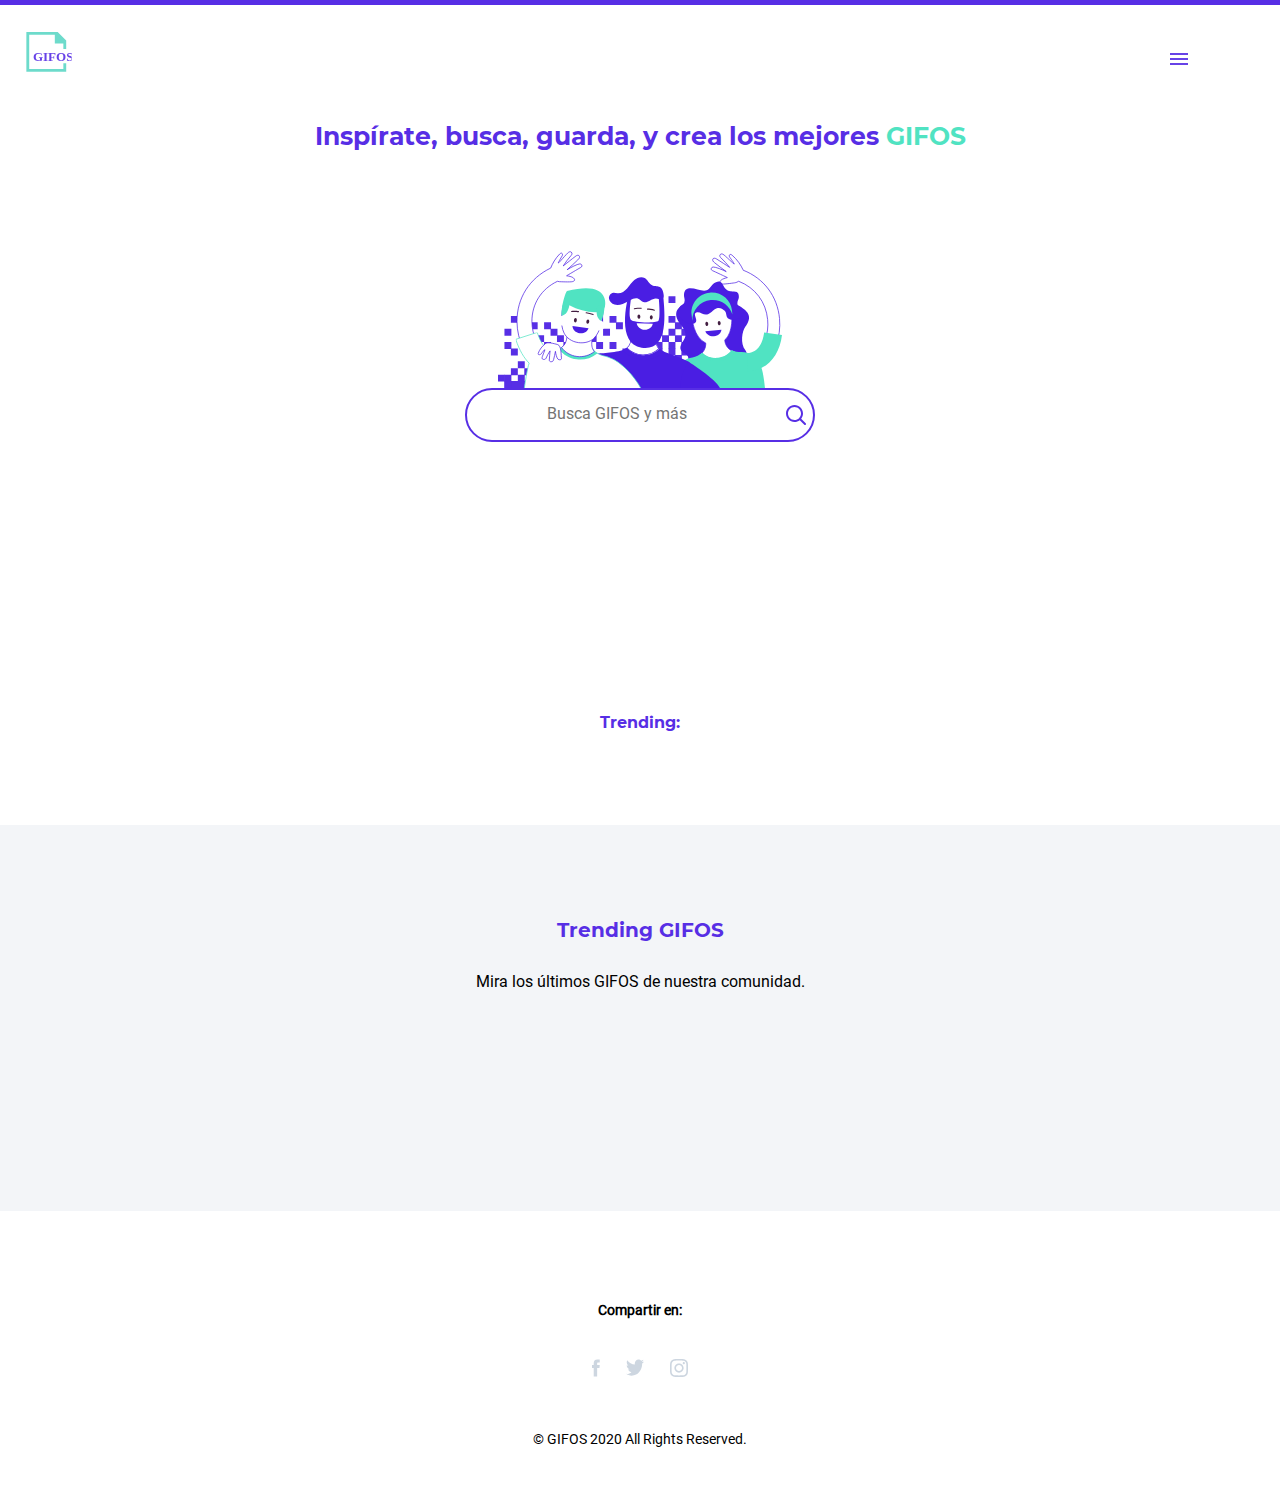
==== index.html @ a2744e37 "reappir errors" ====
<!DOCTYPE html>
<html lang="en">
<head>
    <meta charset="UTF-8">
    <meta http-equiv="X-UA-Compatible" content="IE=edge">
    <meta name="viewport" content="width=device-width, initial-scale=1.0">
    <meta name="description" content="This repository is about the layout of a landing page of a podcast.">
    <meta name="keywords" content="gifos, landing page, proyect, acamica">
    <title>GIFOS</title>
    <link rel="stylesheet" href="./styles/style.css">

</head>
<body class="body"> 
    <div class="light-mode-1 initial-bg" ></div>
    <header class="header light-mode-2">
        <input type="checkbox" id="btn-nav" class="checkbox">

        <div class="menu">                
            <div class="menu-btn">
                <span class="line light-mode-4" id="line1"></span>
                <span class="line light-mode-4" id="line2"></span>
                <span class="line light-mode-4" id="line3"></span>
            </div>
        </div>
        
        <img src="./assets/images/logo-mobile.svg" alt="logo" class="logo">

        <nav>
            <ul class="light-mode-1 navbar_menu">
                <li>
                    <div class="nav-noct" id="dark-mode" >MODO NOCTURNO</div>
                </li>
                <li>
                    <div class="nav-div1"></div>
                </li>                
                <li class="nav-fav">
                    <a href="./pages/favorites.html">FAVORITO</a>
                </li>
                <li>
                    <div class="nav-div2"></div>
                </li>                
                <li>
                    <a href="./pages/myGifs.html" class="nav-gif">GIFOS</a>
                </li>
                <li>
                    <div class="nav-div3"></div>
                </li>                
                <li>
                    <a href="./pages/createGif.html" class="nav-crea"><img src="./assets/images/button-crear-gifo.svg" alt="create_gifo"></a>
                </li>
                <li>
                    <div class="nav-div4"></div>
                </li>                
            </ul>            
        </nav>   
    </header>
    <main>
        <section class="full-size-gif" id="full-size-gif">


            <img src="./assets/images/check.svg" alt="full size mode" class="img-full-size-mode" id="img-full-size-mode">

            
            <h1 class="user-title" id="user-title">User</h1>
            <h2 class="gif-title" id="gif-title">Titulo GIFO</h2>
            <img src="./assets/images/close.svg" alt="close full size mode" class="close-full-size-mode" id="close-full-size-mode">
            <img src="./assets/images/button-slider-left.svg" alt="before full size mode" class="before-full-size-mode" id="before-full-size-mode">
            <img src="./assets/images/Button-Slider-right.svg" alt="next full size mode" class="next-full-size-mode" id="next-full-size-mode">
            <img src="./assets/images/icon-fav-active.svg" alt="favorite full size mode" class="favorite-full-size-mode" id="favorite-full-size-mode">
            <img src="./assets/images/icon-download.svg" alt="download full size mode" class="download-full-size-mode" id="download-full-size-mode">
        </section>
        <section class="main-search light-mode-2">
            <h2 class="main-tittle">
                Inspírate, busca, guarda, y crea los mejores <span class="span-gifos"> </span>
            </h2>            
            <form action="post" class="search-gif light-mode-2">
                <img src="./assets/images/ilustra_header.svg" alt="img_header"
                class="img-main">

                <section class="search light-mode-3" id="search">
                    <div class="div-search ">
                        <input type="text"  autocomplete="off" placeholder="Busca GIFOS y más" name="input-gif" id="search-gif" class="input-search light-mode-2">
                        <img src="./assets/images/icon-search.svg" alt="img-search" class="img-search" id="search-btn">
                        <img src="./assets/images/close.svg" alt="img-close-search" class="img-close-search" id="img-close-search">
                    </div>
                    <div class="autocompleteContainer" id="autoContain" ></div>
                </section>
                
            </form>
            <section class="gifs-search-section-full" id="gifs-search-section">
                <div id="gifs-search-container"></div>
                <button id="search-more" class="search-more-btn">
                    Buscar más
                </button>
            </section>
        </section>
        <section class="trending light-mode-2">
            <h2 class="h2-trend">Trending:</h2>
            <p class="p-trend light-mode-2" id="p-trend-id"></p>
        </section>
        <section class="trending-gifos light-mode-5">
            <h2 class="h2-trend-gif">Trending GIFOS</h2>
            <p class="p-trend-gif">Mira los últimos GIFOS de nuestra comunidad.</p>
            <div class="div-trend-gif" id="div-trend-gif" > 
                               
            </div>
        </section>
    </main>
    <footer class="f-gifos light-mode-2">
        <h1 class="h1-footer">Compartir en:</h1>
        <section class="icons-shared">

            <img src="./assets/images/icon_facebook.svg" alt="icon_facebook">
            <img src="./assets/images/icon-twitter.svg" alt="icon-twitter">
            <img src="./assets/images/icon_instagram.svg" alt="icon_instagram">
            
        </section>
        <p class="p-footer">© GIFOS 2020 All Rights Reserved.</p>

    </footer>
    <script src="./scripts/app/app.js" type="module"></script>
    
    
</body>
</html>
---- styles/style.css ----
/*


daymode colors

/ menu

background: rgba(87,46,229,0.90);

header 

background: #FFFFFF;



/ header and greeting
background: #37383C;

/ menu lines and every border, and every color

background: #FFFFFF ;

trending and footer

background: #222326;



///////////////////////////////////////////////////

darkmode colors

/ menu

background: #000000;

/ header and greeting
background: #37383C;

/ menu lines and every border, and every color

background: #FFFFFF ;

trending and footer

background: #222326;


*/
@font-face {
  src: url(../assets/fonts/Montserrat-SemiBold.ttf);
  font-family: 'Montserrat-SemiBold';
}

@font-face {
  font-family: 'Montserrat-Bold';
  src: url(../assets/fonts/Montserrat-Bold.ttf);
}

@font-face {
  font-family: 'Roboto-Regular';
  src: url(../assets/fonts/Roboto-Regular.ttf);
}

@font-face {
  font-family: 'Montserrat-Medium';
  src: url(../assets/fonts/Montserrat-Medium.ttf);
}

* {
  -webkit-box-sizing: border-box;
  box-sizing: border-box;
  margin: 0;
  padding: 0;
  border: none;
  list-style: none;
  text-decoration: none;
  outline: none;
}

/* http://meyerweb.com/eric/tools/css/reset/ */
/* v1.0 | 20080212 */
html, body, div, span, applet, object, iframe,
h1, h2, h3, h4, h5, h6, p, blockquote, pre,
a, abbr, acronym, address, big, cite, code,
del, dfn, em, font, img, ins, kbd, q, s, samp,
small, strike, strong, sub, sup, tt, var,
b, u, i, center,
dl, dt, dd, ol, ul, li,
fieldset, form, label, legend,
table, caption, tbody, tfoot, thead, tr, th, td {
  margin: 0;
  padding: 0;
  border: 0;
  outline: 0;
  font-size: 100%;
  vertical-align: baseline;
  background: transparent;
}

body {
  line-height: 1;
}

ol, ul {
  list-style: none;
}

blockquote, q {
  quotes: none;
}

blockquote:before, blockquote:after,
q:before, q:after {
  content: '';
  content: none;
}

/* remember to define focus styles! */
:focus {
  outline: 0;
}

/* remember to highlight inserts somehow! */
ins {
  text-decoration: none;
}

del {
  text-decoration: line-through;
}

/* tables still need 'cellspacing="0"' in the markup */
table {
  border-collapse: collapse;
  border-spacing: 0;
}

/*! normalize.css v8.0.1 | MIT License | github.com/necolas/normalize.css */
/* Document
   ========================================================================== */
/**
 * 1. Correct the line height in all browsers.
 * 2. Prevent adjustments of font size after orientation changes in iOS.
 */
html {
  line-height: 1.15;
  /* 1 */
  -webkit-text-size-adjust: 100%;
  /* 2 */
}

/* Sections
   ========================================================================== */
/**
 * Remove the margin in all browsers.
 */
body {
  margin: 0;
}

/**
 * Render the `main` element consistently in IE.
 */
main {
  display: block;
}

/**
 * Correct the font size and margin on `h1` elements within `section` and
 * `article` contexts in Chrome, Firefox, and Safari.
 */
h1 {
  font-size: 2em;
  margin: 0.67em 0;
}

/* Grouping content
   ========================================================================== */
/**
 * 1. Add the correct box sizing in Firefox.
 * 2. Show the overflow in Edge and IE.
 */
hr {
  -webkit-box-sizing: content-box;
          box-sizing: content-box;
  /* 1 */
  height: 0;
  /* 1 */
  overflow: visible;
  /* 2 */
}

/**
 * 1. Correct the inheritance and scaling of font size in all browsers.
 * 2. Correct the odd `em` font sizing in all browsers.
 */
pre {
  font-family: monospace, monospace;
  /* 1 */
  font-size: 1em;
  /* 2 */
}

/* Text-level semantics
   ========================================================================== */
/**
 * Remove the gray background on active links in IE 10.
 */
a {
  background-color: transparent;
}

/**
 * 1. Remove the bottom border in Chrome 57-
 * 2. Add the correct text decoration in Chrome, Edge, IE, Opera, and Safari.
 */
abbr[title] {
  border-bottom: none;
  /* 1 */
  text-decoration: underline;
  /* 2 */
  -webkit-text-decoration: underline dotted;
          text-decoration: underline dotted;
  /* 2 */
}

/**
 * Add the correct font weight in Chrome, Edge, and Safari.
 */
b,
strong {
  font-weight: bolder;
}

/**
 * 1. Correct the inheritance and scaling of font size in all browsers.
 * 2. Correct the odd `em` font sizing in all browsers.
 */
code,
kbd,
samp {
  font-family: monospace, monospace;
  /* 1 */
  font-size: 1em;
  /* 2 */
}

/**
 * Add the correct font size in all browsers.
 */
small {
  font-size: 80%;
}

/**
 * Prevent `sub` and `sup` elements from affecting the line height in
 * all browsers.
 */
sub,
sup {
  font-size: 75%;
  line-height: 0;
  position: relative;
  vertical-align: baseline;
}

sub {
  bottom: -0.25em;
}

sup {
  top: -0.5em;
}

/* Embedded content
   ========================================================================== */
/**
 * Remove the border on images inside links in IE 10.
 */
img {
  border-style: none;
}

/* Forms
   ========================================================================== */
/**
 * 1. Change the font styles in all browsers.
 * 2. Remove the margin in Firefox and Safari.
 */
button,
input,
optgroup,
select,
textarea {
  font-family: inherit;
  /* 1 */
  font-size: 100%;
  /* 1 */
  line-height: 1.15;
  /* 1 */
  margin: 0;
  /* 2 */
}

/**
 * Show the overflow in IE.
 * 1. Show the overflow in Edge.
 */
button,
input {
  /* 1 */
  overflow: visible;
}

/**
 * Remove the inheritance of text transform in Edge, Firefox, and IE.
 * 1. Remove the inheritance of text transform in Firefox.
 */
button,
select {
  /* 1 */
  text-transform: none;
}

/**
 * Correct the inability to style clickable types in iOS and Safari.
 */
button,
[type="button"],
[type="reset"],
[type="submit"] {
  -webkit-appearance: button;
}

/**
 * Remove the inner border and padding in Firefox.
 */
button::-moz-focus-inner,
[type="button"]::-moz-focus-inner,
[type="reset"]::-moz-focus-inner,
[type="submit"]::-moz-focus-inner {
  border-style: none;
  padding: 0;
}

/**
 * Restore the focus styles unset by the previous rule.
 */
button:-moz-focusring,
[type="button"]:-moz-focusring,
[type="reset"]:-moz-focusring,
[type="submit"]:-moz-focusring {
  outline: 1px dotted ButtonText;
}

/**
 * Correct the padding in Firefox.
 */
fieldset {
  padding: 0.35em 0.75em 0.625em;
}

/**
 * 1. Correct the text wrapping in Edge and IE.
 * 2. Correct the color inheritance from `fieldset` elements in IE.
 * 3. Remove the padding so developers are not caught out when they zero out
 *    `fieldset` elements in all browsers.
 */
legend {
  -webkit-box-sizing: border-box;
          box-sizing: border-box;
  /* 1 */
  color: inherit;
  /* 2 */
  display: table;
  /* 1 */
  max-width: 100%;
  /* 1 */
  padding: 0;
  /* 3 */
  white-space: normal;
  /* 1 */
}

/**
 * Add the correct vertical alignment in Chrome, Firefox, and Opera.
 */
progress {
  vertical-align: baseline;
}

/**
 * Remove the default vertical scrollbar in IE 10+.
 */
textarea {
  overflow: auto;
}

/**
 * 1. Add the correct box sizing in IE 10.
 * 2. Remove the padding in IE 10.
 */
[type="checkbox"],
[type="radio"] {
  -webkit-box-sizing: border-box;
          box-sizing: border-box;
  /* 1 */
  padding: 0;
  /* 2 */
}

/**
 * Correct the cursor style of increment and decrement buttons in Chrome.
 */
[type="number"]::-webkit-inner-spin-button,
[type="number"]::-webkit-outer-spin-button {
  height: auto;
}

/**
 * 1. Correct the odd appearance in Chrome and Safari.
 * 2. Correct the outline style in Safari.
 */
[type="search"] {
  -webkit-appearance: textfield;
  /* 1 */
  outline-offset: -2px;
  /* 2 */
}

/**
 * Remove the inner padding in Chrome and Safari on macOS.
 */
[type="search"]::-webkit-search-decoration {
  -webkit-appearance: none;
}

/**
 * 1. Correct the inability to style clickable types in iOS and Safari.
 * 2. Change font properties to `inherit` in Safari.
 */
::-webkit-file-upload-button {
  -webkit-appearance: button;
  /* 1 */
  font: inherit;
  /* 2 */
}

/* Interactive
   ========================================================================== */
/*
 * Add the correct display in Edge, IE 10+, and Firefox.
 */
details {
  display: block;
}

/*
 * Add the correct display in all browsers.
 */
summary {
  display: list-item;
}

/* Misc
   ========================================================================== */
/**
 * Add the correct display in IE 10+.
 */
template {
  display: none;
}

/**
 * Add the correct display in IE 10.
 */
[hidden] {
  display: none;
}

.trending, .trending-gifos, .div-trend-gif, .main-search, .search-gif, .div-search, .gifs-search-section, .autocompleteContainer, .f-gifos, .create-gif-animation, .message-upload, .fav-title, .not-favorites {
  display: -ms-grid;
  display: grid;
  justify-items: center;
  -webkit-box-align: center;
      -ms-flex-align: center;
          align-items: center;
}

ul.navbar_menu li a, ul.navbar_menu li div {
  font-family: "Montserrat-SemiBold";
  font-size: 15px;
  color: #ffffff;
  text-align: center;
  line-height: 30px;
}

.main-tittle {
  font-family: "Montserrat-Bold";
  font-size: 25px;
  text-align: center;
  line-height: 33px;
}

.search {
  background: #ffffff;
  border-radius: 27px;
}

#search-gif {
  font-family: "Roboto-Regular";
  font-size: 16px;
  color: #9cafc3 100%;
  text-align: left;
}

.autocomplete {
  font-family: "Roboto-Regular";
  font-size: 16px;
  color: #9cafc3;
  text-align: left;
}

.h2-trend {
  font-family: "Montserrat-Bold";
  font-size: 16px;
  text-align: center;
  line-height: 25px;
}

.p-trend {
  font-family: "Montserrat-Medium";
  font-size: 14px;
  color: #572ee5;
  text-align: center;
  line-height: 25px;
}

.h2-trend-gif {
  font-family: "Montserrat-Bold";
  font-size: 20px;
  color: #572ee5;
  text-align: center;
  line-height: 30px;
}

.p-trend-gif {
  font-family: "Roboto-Regular";
  font-size: 16px;
  color: #000000;
  text-align: center;
  line-height: 23px;
}

.h1-footer {
  font-family: "Roboto-Regular";
  font-size: 14px;
  color: #000000;
  letter-spacing: 0;
  line-height: 20px;
}

.p-footer {
  font-family: "Roboto-Regular";
  font-size: 14px;
  color: #000000;
  letter-spacing: 0;
  line-height: 20px;
}

.initial-bg {
  width: 100%;
  height: 0.31rem;
}

.header {
  display: -ms-grid;
  display: grid;
  -webkit-box-orient: vertical;
  -webkit-box-direction: normal;
      -ms-flex-direction: column;
          flex-direction: column;
  -ms-grid-columns: auto;
      grid-template-columns: auto;
  -ms-grid-rows: 100%auto auto;
      grid-template-rows: 100%auto auto;
  width: 100%;
  position: -webkit-sticky;
  position: sticky;
  top: 0.0001%;
  height: 5.94rem;
  z-index: 1;
  background: #ffffff 100%;
  opacity: 0.9;
}

.nav {
  -ms-grid-column: 2;
      grid-column-start: 2;
  grid-row-end: 3;
}

.logo {
  z-index: 1;
  -ms-flex-item-align: center;
      -ms-grid-row-align: center;
      align-self: center;
  padding: 0.5rem;
  width: 6rem;
  height: 3.5rem;
}

ul.navbar_menu li a {
  text-decoration: none;
}

ul.navbar_menu li div {
  text-decoration: none;
}

.navbar_menu {
  display: none;
  -ms-grid-rows: 3rem 0.5rem 3rem 0.5rem 3rem 0.5rem 5rem 0.5rem;
      grid-template-rows: 3rem 0.5rem 3rem 0.5rem 3rem 0.5rem 5rem 0.5rem;
  -ms-grid-columns: 100%;
      grid-template-columns: 100%;
  -webkit-box-pack: center;
      -ms-flex-pack: center;
          justify-content: center;
  -webkit-box-align: center;
      -ms-flex-align: center;
          align-items: center;
  justify-items: center;
  height: 30rem;
}

.nav-noct {
  -ms-grid-row: 1;
  -ms-grid-row-span: 1;
  -ms-grid-column: 1;
  -ms-grid-column-span: 1;
  grid-area: 1/1/2/2;
}

.nav-div1 {
  -ms-grid-row: 2;
  -ms-grid-row-span: 1;
  -ms-grid-column: 1;
  -ms-grid-column-span: 1;
  grid-area: 2/1/3/2;
}

.nav-fav {
  -ms-grid-row: 3;
  -ms-grid-row-span: 1;
  -ms-grid-column: 1;
  -ms-grid-column-span: 1;
  grid-area: 3/1/4/2;
}

.nav-gif {
  -ms-grid-row: 7;
  -ms-grid-row-span: 1;
  -ms-grid-column: 1;
  -ms-grid-column-span: 1;
  grid-area: 7/1/8/2;
}

.nav-crea {
  -ms-grid-row: 11;
  -ms-grid-row-span: 1;
  -ms-grid-column: 1;
  -ms-grid-column-span: 1;
  grid-area: 11/1/12/2;
}

.nav-div1,
.nav-div2,
.nav-div3,
.nav-div4 {
  -ms-flex-item-align: center;
      -ms-grid-row-align: center;
      align-self: center;
  -ms-grid-column-align: center;
      justify-self: center;
  opacity: 0.5;
  width: 2.56rem;
  height: 0.01rem;
  background-color: #ffffff;
}

.main-tittle {
  width: 70%;
  margin-top: 1.6%;
  margin-bottom: 7.6%;
}

span.span-gifos::after {
  content: "GIFOS";
  color: #50e3c2;
}

.img-main {
  width: 72.8%;
}

.trending {
  width: 100%;
}

.h2-trend {
  margin-top: 7%;
}

.p-trend {
  display: -webkit-box;
  display: -ms-flexbox;
  display: flex;
  -webkit-box-pack: center;
      -ms-flex-pack: center;
          justify-content: center;
  -ms-flex-wrap: wrap;
      flex-wrap: wrap;
  width: 51%;
  margin-bottom: 7%;
}

p.p-trend span::first-letter {
  text-transform: uppercase;
  min-width: 100%;
}

.h2-trend-gif {
  margin-top: 7%;
  margin-bottom: 2%;
}

/*
.div-trend-gif {
  width: 70%;
  height: 50rem;
  @extend %border-test;
  margin-bottom: 7%;
}*/
.div-gifo {
  display: -ms-grid;
  display: grid;
  -ms-grid-columns: (20%)[5];
      grid-template-columns: repeat(5, 20%);
  -ms-grid-rows: (20%)[5];
      grid-template-rows: repeat(5, 20%);
  width: 100%;
  height: 100%;
}

.img-gif {
  -ms-grid-row: 1;
  -ms-grid-row-span: 5;
  -ms-grid-column: 1;
  -ms-grid-column-span: 5;
  grid-area: 1 / 1 / 6 / 6;
  width: 100%;
  height: 100%;
}

.div-trend-gif {
  -ms-grid-columns: 30% 30% 30%;
      grid-template-columns: 30% 30% 30%;
  grid-gap: 4%;
  -ms-grid-rows: 100%;
      grid-template-rows: 100%;
  padding: 5%;
  width: 100%;
  margin-bottom: 7%;
  /*
  display: flex;
  justify-content: space-around;
  flex-wrap: wrap;
  gap: 1rem;
  padding: 1rem;*/
}

div.trendgif-section {
  width: 80%;
  height: 80%;
  -webkit-box-sizing: border-box;
          box-sizing: border-box;
}

div.div-icons-gifo img {
  width: 100%;
  height: 100%;
}

.div-icons-gifo {
  -ms-grid-row: 1;
  -ms-grid-column: 3;
  -ms-grid-column-span: 3;
  grid-area: 1 / 3 / 1 / 6;
  display: -ms-grid;
  display: grid;
  -ms-grid-columns: 30% 30% 30%;
      grid-template-columns: 30% 30% 30%;
  -ms-grid-rows: 100%;
      grid-template-rows: 100%;
}

.main-search {
  width: 100%;
}

.search {
  width: 90%;
}

.div-search {
  -ms-grid-columns: 10% 80% 10%;
      grid-template-columns: 10% 80% 10%;
  height: 3.13rem;
}

#search-gif {
  width: 67%;
}

.gifs-search-section {
  -ms-grid-columns: 30% 30% 30%;
      grid-template-columns: 30% 30% 30%;
  grid-gap: 3%;
  -ms-grid-rows: 20% 20% 20% 20%;
      grid-template-rows: 20% 20% 20% 20%;
  padding: 5%;
  width: 100%;
}

.gifs-search-section-full {
  margin-bottom: 7%;
  margin-top: 7%;
}

.autocomplete {
  height: 2.5rem;
  width: 90%;
}

.separator {
  height: 0.19rem;
  width: 90%;
  opacity: 0.5;
  background-color: #9cafc3;
}

.search-more-btn {
  /*
  height: 1rem;
  width: 90%;
  opacity: 0.5;
  background-color: #9cafc3;*/
  display: none;
}

.img-search {
  -ms-grid-row: 1;
  -ms-grid-row-span: 1;
  -ms-grid-column: 3;
  -ms-grid-column-span: 1;
  grid-area: 1/3/2/4;
}

.img-search-left {
  -ms-grid-row: 1;
  -ms-grid-row-span: 1;
  -ms-grid-column: 1;
  -ms-grid-column-span: 1;
  grid-area: 1/1/2/2;
}

.img-close-search {
  display: none;
  -ms-grid-row: 1;
  -ms-grid-row-span: 1;
  -ms-grid-column: 3;
  -ms-grid-column-span: 1;
  grid-area: 1/3/2/4;
}

.input-search {
  -ms-grid-row: 1;
  -ms-grid-row-span: 1;
  -ms-grid-column: 2;
  -ms-grid-column-span: 1;
  grid-area: 1/2/2/3;
}

.img-full-size-mode {
  -ms-grid-row: 1;
  -ms-grid-row-span: 6;
  -ms-grid-column: 1;
  -ms-grid-column-span: 8;
  grid-area: 1 / 1 / 7 / 9;
  width: 100%;
  height: 100%;
}

.full-size-gif {
  display: none;
  position: -webkit-sticky;
  position: sticky;
  -ms-grid-columns: 12.5% 12.5% 12.5% 12.5% 12.5% 12.5% 12.5% 12.5%;
      grid-template-columns: 12.5% 12.5% 12.5% 12.5% 12.5% 12.5% 12.5% 12.5%;
  -ms-grid-rows: 16.6% 16.6% 16.6% 16.6% 16.6% 16.6%;
      grid-template-rows: 16.6% 16.6% 16.6% 16.6% 16.6% 16.6%;
  min-height: 100vh;
  height: 100vh;
  width: 100vw;
  top: 5%;
}

.user-title {
  -ms-grid-row: 5;
  -ms-grid-row-span: 1;
  -ms-grid-column: 3;
  -ms-grid-column-span: 1;
  grid-area: 5 / 3 / 6 / 4;
}

.gif-title {
  -ms-grid-row: 6;
  -ms-grid-row-span: 1;
  -ms-grid-column: 3;
  -ms-grid-column-span: 3;
  grid-area: 6 / 3 / 7 / 6;
}

.close-full-size-mode {
  -ms-grid-row: 2;
  -ms-grid-row-span: 1;
  -ms-grid-column: 7;
  -ms-grid-column-span: 1;
  grid-area: 2 / 7 / 3 / 8;
  -ms-flex-item-align: center;
      -ms-grid-row-align: center;
      align-self: center;
  -ms-grid-column-align: center;
      justify-self: center;
  z-index: 1;
}

.gif-max {
  height: 100%;
  width: 100%;
  -ms-grid-row: 2;
  -ms-grid-row-span: 3;
  -ms-grid-column: 3;
  -ms-grid-column-span: 4;
  grid-area: 2 / 3 / 5 / 7;
}

.before-full-size-mode {
  display: none;
  -ms-grid-row: 3;
  -ms-grid-row-span: 1;
  -ms-grid-column: 2;
  -ms-grid-column-span: 1;
  grid-area: 3 / 2 / 4 / 3;
}

.next-full-size-mode {
  display: none;
  -ms-grid-row: 3;
  -ms-grid-row-span: 1;
  -ms-grid-column: 7;
  -ms-grid-column-span: 1;
  grid-area: 3 / 7 / 4 / 8;
  justify-self: flex-end;
}

.favorite-full-size-mode {
  display: none;
  -ms-grid-row: 5;
  -ms-grid-row-span: 1;
  -ms-grid-column: 5;
  -ms-grid-column-span: 1;
  grid-area: 5 / 5 / 6 / 6;
}

.download-full-size-mode {
  display: none;
  -ms-grid-row: 5;
  -ms-grid-row-span: 1;
  -ms-grid-column: 6;
  -ms-grid-column-span: 1;
  grid-area: 5 / 6 / 6 / 7;
}

.h1-footer {
  margin-top: 7%;
  margin-bottom: 2%;
}

section.icons-shared {
  display: -webkit-box;
  display: -ms-flexbox;
  display: flex;
  -webkit-box-orient: horizontal;
  -webkit-box-direction: normal;
      -ms-flex-direction: row;
          flex-direction: row;
  -webkit-box-pack: center;
      -ms-flex-pack: center;
          justify-content: center;
  margin-bottom: 3%;
}

section.icons-shared img {
  margin: 30%;
}

.p-footer {
  margin-bottom: 3%;
}

/*.checkbox {
    display: none;
}*/
.menu {
  position: absolute;
  top: 2rem;
  right: 5.9%;
  margin: 1rem;
}

#btn-nav {
  opacity: 0;
  position: absolute;
  top: 1rem;
  right: 5.9%;
  margin: 1rem;
  z-index: 1;
  height: 2rem;
  width: 2rem;
}

.menu-btn {
  display: -webkit-box;
  display: -ms-flexbox;
  display: flex;
  -webkit-box-orient: vertical;
  -webkit-box-direction: normal;
      -ms-flex-direction: column;
          flex-direction: column;
  -webkit-box-pack: justify;
      -ms-flex-pack: justify;
          justify-content: space-between;
  width: 1.13rem;
  height: 0.75rem;
  z-index: 9;
}

/*
#line1{
    background: #060A24;
}

#line2{
    background: #060A24;
}

#line3{
    background: #060A24;
}
*/
.line {
  width: 100%;
  height: 15%;
  -webkit-transition-duration: .2s;
          transition-duration: .2s;
}

.checkbox:checked ~ * #line1 {
  position: absolute;
  -webkit-box-align: center;
      -ms-flex-align: center;
          align-items: center;
  -webkit-box-pack: center;
      -ms-flex-pack: center;
          justify-content: center;
  -webkit-transform: rotate(45deg);
          transform: rotate(45deg);
  -webkit-transition-duration: .5s;
          transition-duration: .5s;
  -webkit-transition-delay: 0.01s;
          transition-delay: 0.01s;
}

.checkbox:checked ~ * #line2 {
  display: none;
}

.checkbox:checked ~ * #line3 {
  -webkit-transform: rotate(-45deg);
          transform: rotate(-45deg);
  position: absolute;
  -webkit-transition-duration: .4s;
          transition-duration: .4s;
  -webkit-transition-delay: 0.01s;
          transition-delay: 0.01s;
}

#btn-nav:checked ~ .menu {
  top: 2rem;
}

#btn-nav:checked ~ * .navbar_menu {
  display: -ms-grid;
  display: grid;
  -webkit-animation-duration: 1s;
          animation-duration: 1s;
  -webkit-animation-name: slidedown;
          animation-name: slidedown;
}

@-webkit-keyframes slidedown {
  from {
    margin-top: -40%;
  }
  to {
    margin-top: 0%;
  }
}

@keyframes slidedown {
  from {
    margin-top: -40%;
  }
  to {
    margin-top: 0%;
  }
}

.create-gif {
  display: -ms-grid;
  display: grid;
  -ms-grid-columns: 25% 50% 25%;
      grid-template-columns: 25% 50% 25%;
  -ms-grid-rows: 75% 25%;
      grid-template-rows: 75% 25%;
  width: 100%;
  height: 60vh;
  min-height: 60vh;
}

.create-gif-animation {
  -ms-grid-row: 1;
  -ms-grid-row-span: 1;
  -ms-grid-column: 1;
  -ms-grid-column-span: 1;
  grid-area: 1 / 1 / 2 / 2;
  display: -ms-grid;
  display: grid;
  height: 65%;
  justify-self: flex-end;
  -ms-grid-row-align: center;
      align-self: center;
  -ms-grid-columns: 70% 30%;
      grid-template-columns: 70% 30%;
}

.camara-create-gif {
  width: 100%;
  height: 100%;
  -ms-flex-item-align: center;
      -ms-grid-row-align: center;
      align-self: center;
  justify-self: flex-end;
  -ms-grid-row: 1;
  -ms-grid-row-span: 1;
  -ms-grid-column: 1;
  -ms-grid-column-span: 1;
  grid-area: 1 / 1 / 2 / 2;
}

.element-create-gif {
  width: 100%;
  height: 100%;
  -ms-flex-item-align: center;
      -ms-grid-row-align: center;
      align-self: center;
  justify-self: flex-start;
  -ms-grid-row: 1;
  -ms-grid-row-span: 1;
  -ms-grid-column: 2;
  -ms-grid-column-span: 1;
  grid-area: 1 / 2 / 2 / 3;
}

.video-container {
  -ms-grid-row: 1;
  -ms-grid-row-span: 1;
  -ms-grid-column: 2;
  -ms-grid-column-span: 1;
  grid-area: 1 / 2 / 2 / 3;
  display: -ms-grid;
  display: grid;
  /*width: auto;
  height: auto;*/
}

.video {
  -ms-grid-columns: 3% 94% 3%;
      grid-template-columns: 3% 94% 3%;
  -ms-grid-rows: 3% 94% 3%;
      grid-template-rows: 3% 94% 3%;
  display: -ms-grid;
  display: grid;
  -ms-grid-row-align: center;
      align-self: center;
  -ms-grid-column-align: center;
      justify-self: center;
  height: 85%;
  width: 85%;
  border: 1px solid #572ee5;
}

.video-border {
  width: 1.56rem;
  height: 1.69rem;
}

.left1 {
  -ms-grid-row: 2;
  -ms-grid-row-span: 1;
  -ms-grid-column: 2;
  -ms-grid-column-span: 1;
  grid-area: 2 / 2 / 3 / 3;
  -ms-flex-item-align: end;
      align-self: flex-end;
  justify-self: flex-start;
  border-left: 1px solid #50e3c2;
  border-bottom: 1px solid #50e3c2;
}

.left2 {
  -ms-grid-row: 2;
  -ms-grid-row-span: 1;
  -ms-grid-column: 2;
  -ms-grid-column-span: 1;
  grid-area: 2 / 2 / 3 / 3;
  -ms-flex-item-align: start;
      align-self: flex-start;
  justify-self: flex-start;
  border-left: 1px solid #50e3c2;
  border-top: 1px solid #50e3c2;
}

.right1 {
  -ms-grid-row: 2;
  -ms-grid-row-span: 1;
  -ms-grid-column: 2;
  -ms-grid-column-span: 1;
  grid-area: 2 / 2 / 3 / 3;
  -ms-flex-item-align: start;
      align-self: flex-start;
  justify-self: flex-end;
  border-right: 1px solid #50e3c2;
  border-top: 1px solid #50e3c2;
}

.right2 {
  -ms-grid-row: 2;
  -ms-grid-row-span: 1;
  -ms-grid-column: 2;
  -ms-grid-column-span: 1;
  grid-area: 2 / 2 / 3 / 3;
  -ms-flex-item-align: end;
      align-self: flex-end;
  justify-self: flex-end;
  border-right: 1px solid #50e3c2;
  border-bottom: 1px solid #50e3c2;
}

.create-video {
  -ms-grid-row: 2;
  -ms-grid-row-span: 1;
  -ms-grid-column: 2;
  -ms-grid-column-span: 1;
  grid-area: 2 / 2 / 3 / 3;
  height: 100%;
  width: 100%;
}

.buttons-create-video {
  -ms-grid-row: 2;
  -ms-grid-row-span: 1;
  -ms-grid-column: 1;
  -ms-grid-column-span: 3;
  grid-area: 2 / 1 / 3 / 4;
  display: -ms-grid;
  display: grid;
  justify-items: center;
  -webkit-box-align: center;
      -ms-flex-align: center;
          align-items: center;
  -ms-grid-columns: 25% 50% 25%;
      grid-template-columns: 25% 50% 25%;
  -ms-grid-rows: 40% 60%;
      grid-template-rows: 40% 60%;
}

.buttons-steps {
  display: -ms-grid;
  display: grid;
  -ms-grid-row: 1;
  -ms-grid-row-span: 2;
  -ms-grid-column: 2;
  -ms-grid-column-span: 1;
  grid-area: 1 / 2 / 3 / 3;
  width: 98%;
  height: 100%;
  justify-items: center;
  -webkit-box-align: center;
      -ms-flex-align: center;
          align-items: center;
}

.steps {
  width: 20%;
  display: -ms-grid;
  display: grid;
  -ms-grid-columns: 35% 30% 35%;
      grid-template-columns: 35% 30% 35%;
  justify-items: center;
  -webkit-box-align: center;
      -ms-flex-align: center;
          align-items: center;
}

.button-step {
  display: -ms-grid;
  display: grid;
  justify-items: center;
  -webkit-box-align: center;
      -ms-flex-align: center;
          align-items: center;
  width: 1.5rem;
  height: 1.5rem;
  border: 1px solid #572ee5;
  border-radius: 50%;
  font-family: "Roboto-Regular";
  font-size: 16px;
  background-color: #572ee5;
}

.btnstep {
  color: #572eeF;
  background-color: #FFFFFF;
}

.btnstepActive {
  color: #FFFFFF;
  background-color: #572ee5;
}

.separator-create-gif {
  width: 98%;
  height: 8%;
  background: #572EE5;
}

.camera-roll {
  -ms-grid-row: 1;
  -ms-grid-row-span: 1;
  -ms-grid-column: 3;
  -ms-grid-column-span: 1;
  grid-area: 1 / 3 / 2 / 4;
  width: 45%;
  height: 120%;
  justify-self: flex-start;
  -webkit-box-align: start;
      -ms-flex-align: start;
          align-items: flex-start;
}

.btn-create-begin {
  display: -ms-grid;
  display: grid;
  border: 1px solid #572EE5;
  border-radius: 25px;
  width: 7.94rem;
  height: 3.13rem;
  font-family: "Montserrat-Bold";
  font-size: 15px;
  color: #572EE5;
  letter-spacing: 0;
  text-align: center;
  justify-items: center;
  -webkit-box-align: center;
      -ms-flex-align: center;
          align-items: center;
}

.btn-create-begin:hover {
  background-color: #572EE5;
  color: #ffffff;
}

.btn-create-begin {
  display: -ms-grid;
  display: grid;
  border: 1px solid #572EE5;
  border-radius: 25px;
  width: 7.94rem;
  height: 3.13rem;
  font-family: "Montserrat-Bold";
  font-size: 15px;
  color: #572EE5;
  letter-spacing: 0;
  text-align: center;
  justify-items: center;
  -webkit-box-align: center;
      -ms-flex-align: center;
          align-items: center;
}

.msg-active {
  display: -ms-grid;
  display: grid;
}

.msg-inactive {
  display: none;
}

.message-step {
  -ms-flex-item-align: center;
      -ms-grid-row-align: center;
      align-self: center;
  -ms-grid-column-align: center;
      justify-self: center;
  -ms-grid-row: 2;
  -ms-grid-row-span: 1;
  -ms-grid-column: 2;
  -ms-grid-column-span: 1;
  grid-area: 2 / 2 / 3 / 3;
  justify-items: center;
  -webkit-box-align: center;
      -ms-flex-align: center;
          align-items: center;
}

.message-1, .message-2 {
  font-family: "Montserrat-Bold";
  font-size: 25px;
  color: #572EE5;
  text-align: center;
  line-height: 35px;
}

.message-3 {
  font-family: "Montserrat-Bold";
  font-size: 25px;
  color: #50E3C2;
  text-align: center;
  line-height: 35px;
}

.message-4, .message-5 {
  font-family: "Roboto-Regular";
  font-size: 16px;
  color: #000000;
  text-align: center;
  line-height: 29px;
}

.message-upload {
  -ms-grid-row: 2;
  -ms-grid-row-span: 1;
  -ms-grid-column: 2;
  -ms-grid-column-span: 1;
  grid-area: 2 / 2 / 3 / 3;
  -ms-grid-rows: 50% 50%;
      grid-template-rows: 50% 50%;
  font-family: 'Montserrat-Bold';
  font-size: 15px;
  color: #FFFFFF;
  text-align: center;
  opacity: 0.6;
  background: #572EE5;
  width: 100%;
  height: 100%;
}

.upload-spiner {
  -ms-flex-item-align: end;
      align-self: flex-end;
}

.msg-upload {
  -ms-flex-item-align: start;
      align-self: flex-start;
}

.fav-title {
  font-family: 'Montserrat-Bold';
  font-size: 25px;
  color: #572EE5;
  text-align: center;
  line-height: 30px;
}

.not-favorites {
  font-family: 'Montserrat-Bold';
  font-size: 22px;
  color: #50E3C2;
  text-align: center;
  line-height: 33px;
}

.favorites-section-full {
  margin-bottom: 7%;
  margin-top: 7%;
}

.favorites-section {
  /*
    @extend %grid-center;
    grid-template-columns: 30% 30% 30%;
    grid-gap: 3%;
    grid-template-rows: 20% 20% 20% 20%;
    padding: 5%;
    width: 100%;*/
  display: -webkit-box;
  display: -ms-flexbox;
  display: flex;
  -ms-flex-pack: distribute;
      justify-content: space-around;
  -ms-flex-wrap: wrap;
      flex-wrap: wrap;
  gap: 1rem;
  padding: 1rem;
}

.favorite-gifo {
  display: -ms-grid;
  display: grid;
  -ms-grid-columns: (20%)[5];
      grid-template-columns: repeat(5, 20%);
  -ms-grid-rows: (20%)[5];
      grid-template-rows: repeat(5, 20%);
  width: 13rem;
  height: 8rem;
}

.icon-favoritos {
  display: none;
}

.dark-mode-1 {
  background: #000000;
}

.light-mode-1 {
  background: #572ee5;
}

.dark-mode-2 {
  background: #37383C;
  color: #ffffff;
}

.light-mode-2 {
  background: #FFFFFF;
  color: #572ee5;
}

.dark-mode-3 {
  border: 2px solid #ffffff;
  background: #37383C;
  color: #ffffff;
}

.light-mode-3 {
  border: 2px solid #572ee5;
  background: #FFFFFF;
  color: #572ee5;
}

.dark-mode-4 {
  background: #FFFFFF;
}

.light-mode-4 {
  background: #572ee5;
}

.dark-mode-5 {
  background: #222326;
  color: #ffffff;
}

.dark-mode-5 {
  background: #222326;
  color: #ffffff;
}

section.dark-mode-5 h2, section.dark-mode-5 p {
  color: #ffffff;
}

.light-mode-5 {
  background: #f3f5f8;
}

footer.dark-mode-2 h1, footer.dark-mode-2 p {
  color: #ffffff;
}

/*
@import "./Partials/body";
@import "./Partials/header";
@import "./Partials/navbar";
@import "./Partials/main";
@import "./Partials/footer";
@import "./Partials/mediaqueries";
@import "./Partials/menu";*/
/*# sourceMappingURL=style.css.map */
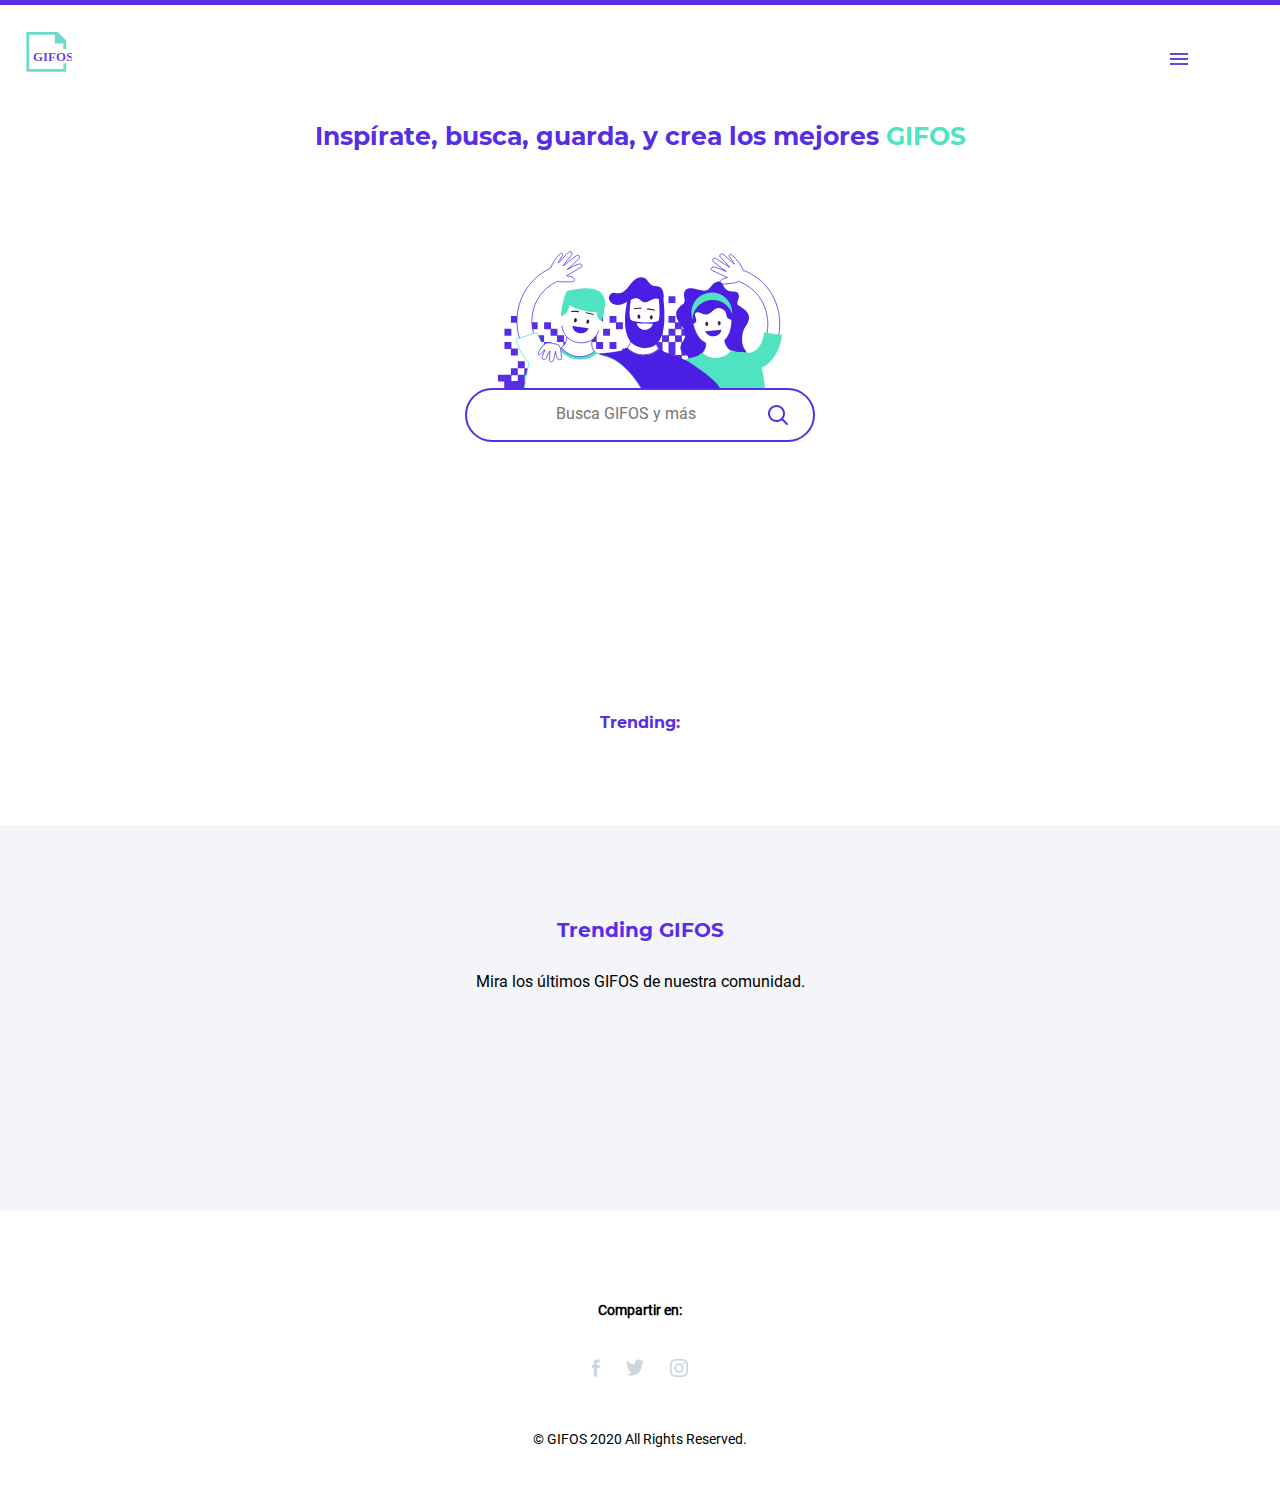
==== commit 3ab6590d: "fix errors" ====
--- a/index.html
+++ b/index.html
@@ -58,7 +58,7 @@
         <section class="full-size-gif" id="full-size-gif">
 
 
-            <img src="./assets/images/check.svg" alt="full size mode" class="img-full-size-mode" id="img-full-size-mode">
+            <img src="https://media0.giphy.com/media/K2OkBIFxW9KWm1cxMF/giphy.gif?cid=85081a00wti0m7gnakyrzwhly610nv1aku7kt06wzx5w9pyq&rid=giphy.gif&ct=g" alt="full size mode" class="img-full-size-mode" id="img-full-size-mode">
 
             
             <h1 class="user-title" id="user-title">User</h1>
@@ -85,13 +85,10 @@
                     </div>
                     <div class="autocompleteContainer" id="autoContain" ></div>
                 </section>
-                
             </form>
             <section class="gifs-search-section-full" id="gifs-search-section">
                 <div id="gifs-search-container"></div>
-                <button id="search-more" class="search-more-btn">
-                    Buscar más
-                </button>
+                <img src="./assets/images/CTA-ver-mas.svg" alt="Buscar más" id="search-more" class="search-more-btn" >
             </section>
         </section>
         <section class="trending light-mode-2">
--- a/styles/style.css
+++ b/styles/style.css
@@ -65,6 +65,11 @@
 @font-face {
   font-family: 'Montserrat-Medium';
   src: url(../assets/fonts/Montserrat-Medium.ttf);
+}
+
+@font-face {
+  font-family: 'Roboto-Bold';
+  src: url(../assets/fonts/Roboto-Bold.ttf);
 }
 
 * {
@@ -519,7 +524,6 @@
   font-family: "Roboto-Regular";
   font-size: 16px;
   color: #9cafc3;
-  text-align: left;
 }
 
 .h2-trend {
@@ -590,7 +594,7 @@
   position: sticky;
   top: 0.0001%;
   height: 5.94rem;
-  z-index: 1;
+  z-index: 2;
   background: #ffffff 100%;
   opacity: 0.9;
 }
@@ -756,10 +760,10 @@
 
 .img-gif {
   -ms-grid-row: 1;
-  -ms-grid-row-span: 5;
+  -ms-grid-row-span: 10;
   -ms-grid-column: 1;
-  -ms-grid-column-span: 5;
-  grid-area: 1 / 1 / 6 / 6;
+  -ms-grid-column-span: 10;
+  grid-area: 1 / 1 / 11 / 11;
   width: 100%;
   height: 100%;
 }
@@ -788,24 +792,6 @@
           box-sizing: border-box;
 }
 
-div.div-icons-gifo img {
-  width: 100%;
-  height: 100%;
-}
-
-.div-icons-gifo {
-  -ms-grid-row: 1;
-  -ms-grid-column: 3;
-  -ms-grid-column-span: 3;
-  grid-area: 1 / 3 / 1 / 6;
-  display: -ms-grid;
-  display: grid;
-  -ms-grid-columns: 30% 30% 30%;
-      grid-template-columns: 30% 30% 30%;
-  -ms-grid-rows: 100%;
-      grid-template-rows: 100%;
-}
-
 .main-search {
   width: 100%;
 }
@@ -815,8 +801,8 @@
 }
 
 .div-search {
-  -ms-grid-columns: 10% 80% 10%;
-      grid-template-columns: 10% 80% 10%;
+  -ms-grid-columns: 15% 65% 20%;
+      grid-template-columns: 15% 65% 20%;
   height: 3.13rem;
 }
 
@@ -835,13 +821,42 @@
 }
 
 .gifs-search-section-full {
+  display: -webkit-box;
+  display: -ms-flexbox;
+  display: flex;
+  -webkit-box-orient: vertical;
+  -webkit-box-direction: normal;
+      -ms-flex-direction: column;
+          flex-direction: column;
   margin-bottom: 7%;
   margin-top: 7%;
 }
 
 .autocomplete {
+  display: -ms-grid;
+  display: grid;
+  -ms-grid-columns: 20%;
+      grid-template-columns: 20%;
+  -ms-grid-rows: 100%;
+      grid-template-rows: 100%;
   height: 2.5rem;
   width: 90%;
+}
+
+.img-search-auto {
+  -ms-grid-row: 1;
+  -ms-grid-row-span: 1;
+  -ms-grid-column: 1;
+  -ms-grid-column-span: 1;
+  grid-area: 1/1/2/2;
+}
+
+.tagDivText {
+  -ms-grid-row: 1;
+  -ms-grid-row-span: 1;
+  -ms-grid-column: 2;
+  -ms-grid-column-span: 1;
+  grid-area: 1/2/2/3;
 }
 
 .separator {
@@ -857,6 +872,9 @@
   width: 90%;
   opacity: 0.5;
   background-color: #9cafc3;*/
+  -ms-flex-item-align: center;
+      -ms-grid-row-align: center;
+      align-self: center;
   display: none;
 }
 
@@ -894,11 +912,11 @@
 }
 
 .img-full-size-mode {
-  -ms-grid-row: 1;
-  -ms-grid-row-span: 6;
-  -ms-grid-column: 1;
-  -ms-grid-column-span: 8;
-  grid-area: 1 / 1 / 7 / 9;
+  -ms-grid-row: 2;
+  -ms-grid-row-span: 3;
+  -ms-grid-column: 2;
+  -ms-grid-column-span: 6;
+  grid-area: 2 / 2 / 5 / 8;
   width: 100%;
   height: 100%;
 }
@@ -911,34 +929,37 @@
       grid-template-columns: 12.5% 12.5% 12.5% 12.5% 12.5% 12.5% 12.5% 12.5%;
   -ms-grid-rows: 16.6% 16.6% 16.6% 16.6% 16.6% 16.6%;
       grid-template-rows: 16.6% 16.6% 16.6% 16.6% 16.6% 16.6%;
-  min-height: 100vh;
-  height: 100vh;
-  width: 100vw;
-  top: 5%;
+  min-height: 80vh;
+  height: 80vh;
+  width: 100%;
+  top: 15%;
+  z-index: 2;
+  background: rgba(255, 255, 255, 0.9);
+  opacity: 100%;
 }
 
 .user-title {
   -ms-grid-row: 5;
   -ms-grid-row-span: 1;
-  -ms-grid-column: 3;
-  -ms-grid-column-span: 1;
-  grid-area: 5 / 3 / 6 / 4;
+  -ms-grid-column: 2;
+  -ms-grid-column-span: 4;
+  grid-area: 5 / 2 / 6 / 6;
 }
 
 .gif-title {
   -ms-grid-row: 6;
   -ms-grid-row-span: 1;
-  -ms-grid-column: 3;
-  -ms-grid-column-span: 3;
-  grid-area: 6 / 3 / 7 / 6;
+  -ms-grid-column: 2;
+  -ms-grid-column-span: 4;
+  grid-area: 6 / 2 / 7 / 6;
 }
 
 .close-full-size-mode {
-  -ms-grid-row: 2;
+  -ms-grid-row: 1;
   -ms-grid-row-span: 1;
   -ms-grid-column: 7;
   -ms-grid-column-span: 1;
-  grid-area: 2 / 7 / 3 / 8;
+  grid-area: 1 / 7 / 2 / 8;
   -ms-flex-item-align: center;
       -ms-grid-row-align: center;
       align-self: center;
@@ -977,21 +998,27 @@
 }
 
 .favorite-full-size-mode {
-  display: none;
   -ms-grid-row: 5;
   -ms-grid-row-span: 1;
-  -ms-grid-column: 5;
-  -ms-grid-column-span: 1;
-  grid-area: 5 / 5 / 6 / 6;
+  -ms-grid-column: 6;
+  -ms-grid-column-span: 1;
+  grid-area: 5 / 6 / 6 / 7;
+  justify-self: flex-end;
+  -ms-flex-item-align: center;
+      -ms-grid-row-align: center;
+      align-self: center;
 }
 
 .download-full-size-mode {
-  display: none;
   -ms-grid-row: 5;
   -ms-grid-row-span: 1;
-  -ms-grid-column: 6;
-  -ms-grid-column-span: 1;
-  grid-area: 5 / 6 / 6 / 7;
+  -ms-grid-column: 7;
+  -ms-grid-column-span: 1;
+  grid-area: 5 / 7 / 6 / 8;
+  justify-self: flex-end;
+  -ms-flex-item-align: center;
+      -ms-grid-row-align: center;
+      align-self: center;
 }
 
 .h1-footer {
@@ -1541,17 +1568,6 @@
   padding: 1rem;
 }
 
-.favorite-gifo {
-  display: -ms-grid;
-  display: grid;
-  -ms-grid-columns: (20%)[5];
-      grid-template-columns: repeat(5, 20%);
-  -ms-grid-rows: (20%)[5];
-      grid-template-rows: repeat(5, 20%);
-  width: 13rem;
-  height: 8rem;
-}
-
 .icon-favoritos {
   display: none;
 }
@@ -1614,6 +1630,71 @@
 
 footer.dark-mode-2 h1, footer.dark-mode-2 p {
   color: #ffffff;
+}
+
+.favorite-gifo {
+  display: -ms-grid;
+  display: grid;
+  -ms-grid-columns: (10%)[10];
+      grid-template-columns: repeat(10, 10%);
+  -ms-grid-rows: (10%)[10];
+      grid-template-rows: repeat(10, 10%);
+  width: 13rem;
+  height: 8rem;
+}
+
+div.div-icons-gifo img {
+  width: 90%;
+  height: 100%;
+  z-index: 1;
+}
+
+.div-icons-gifo {
+  -ms-grid-row: 1;
+  -ms-grid-row-span: 3;
+  -ms-grid-column: 6;
+  -ms-grid-column-span: 5;
+  grid-area: 1 / 6 / 4 / 11;
+  display: -ms-grid;
+  display: grid;
+  -ms-grid-columns: 33% 33% 33%;
+      grid-template-columns: 33% 33% 33%;
+  -ms-grid-rows: 100%;
+      grid-template-rows: 100%;
+}
+
+.hover-gif {
+  opacity: 0.6;
+  background: #572EE5;
+  -ms-grid-row: 1;
+  -ms-grid-row-span: 10;
+  -ms-grid-column: 1;
+  -ms-grid-column-span: 10;
+  grid-area: 1 / 1 / 11 / 11;
+}
+
+.user-text {
+  -ms-grid-row: 6;
+  -ms-grid-row-span: 1;
+  -ms-grid-column: 2;
+  -ms-grid-column-span: 9;
+  grid-area: 6 / 2 / 7 / 11;
+  font-family: "Roboto-Regular";
+  font-size: 15px;
+  color: #FFFFFF;
+  z-index: 1;
+}
+
+.tittle-text {
+  -ms-grid-row: 7;
+  -ms-grid-row-span: 4;
+  -ms-grid-column: 2;
+  -ms-grid-column-span: 9;
+  grid-area: 7 / 2 / 11 / 11;
+  font-family: "Roboto-Bold";
+  font-size: 16px;
+  color: #FFFFFF;
+  z-index: 1;
 }
 
 /*
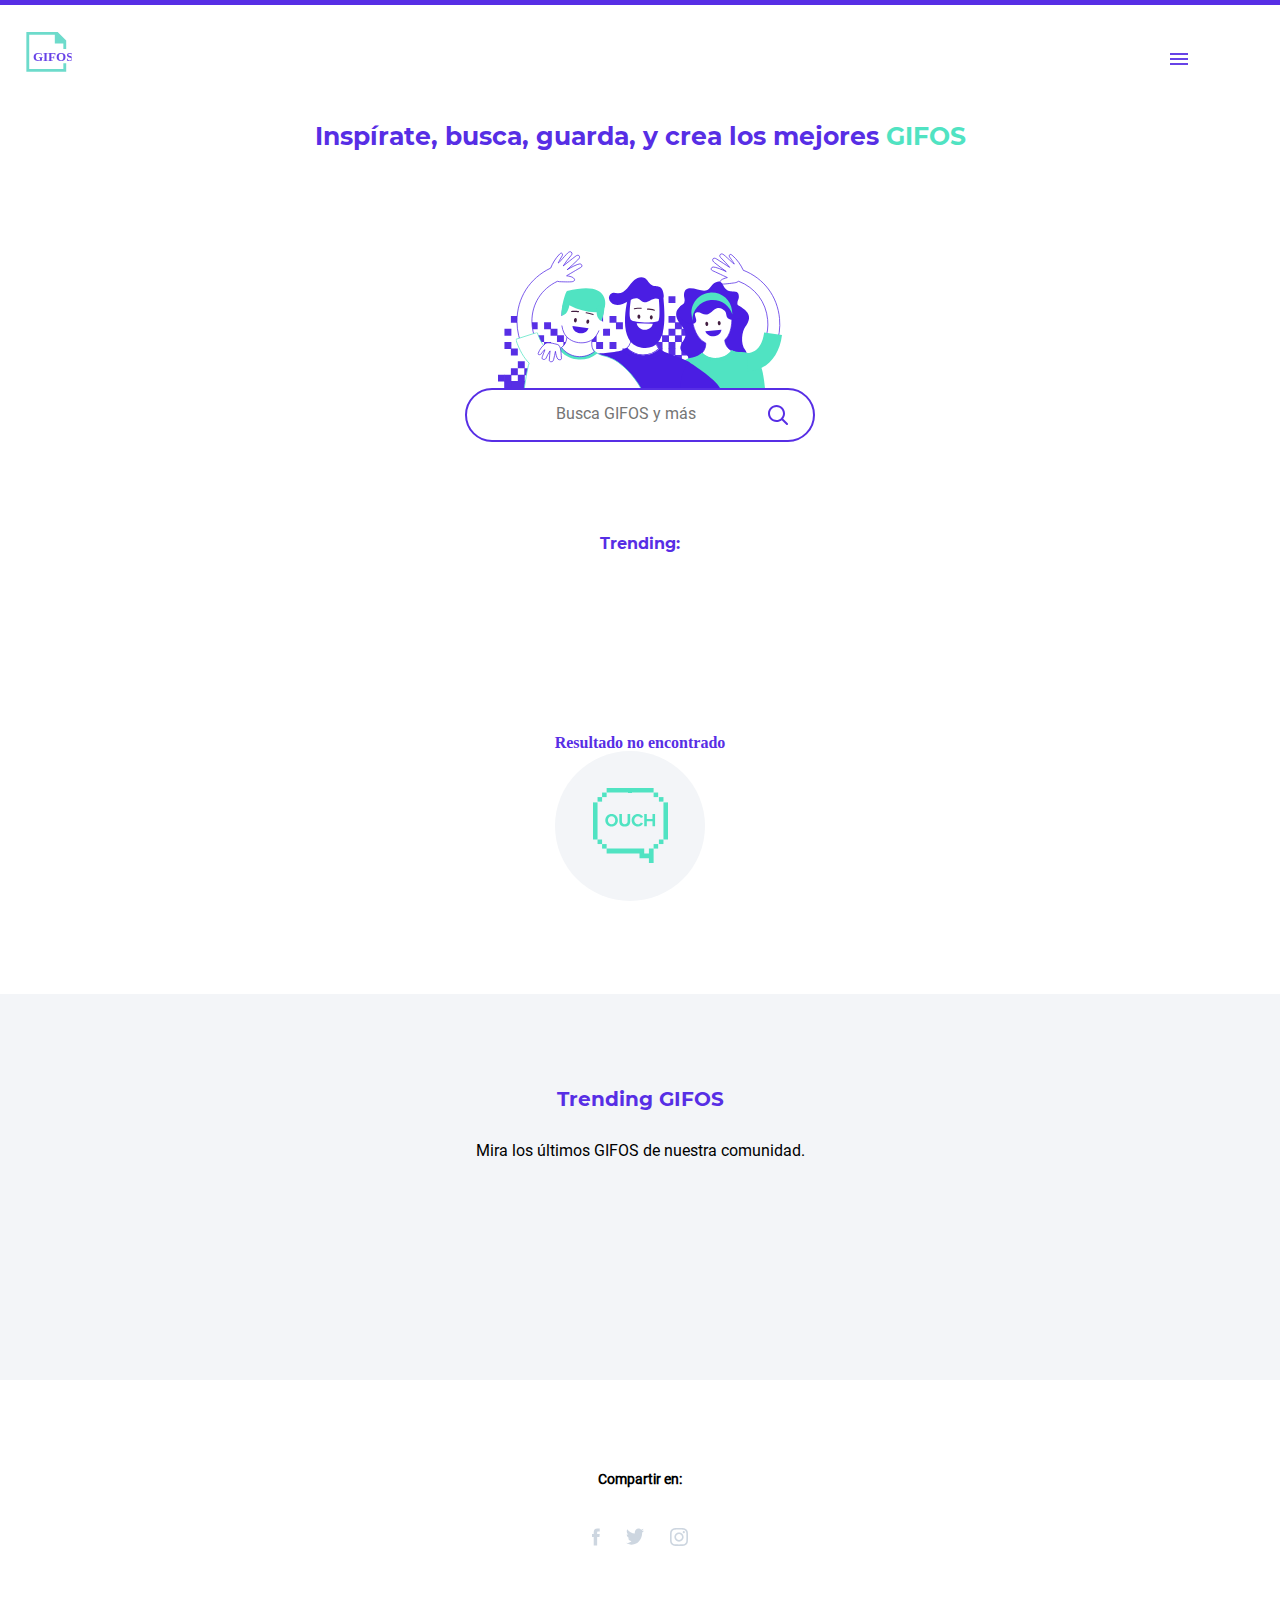
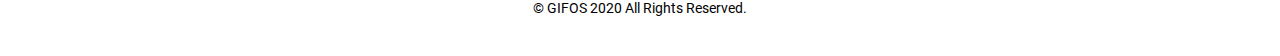
==== commit 3944249a: "repair errors" ====
--- a/index.html
+++ b/index.html
@@ -86,15 +86,24 @@
                     <div class="autocompleteContainer" id="autoContain" ></div>
                 </section>
             </form>
+
+            <section class="trending light-mode-2">
+                <h2 class="h2-trend">Trending:</h2>
+                <p class="p-trend light-mode-2" id="p-trend-id"></p>
+            </section>
+
             <section class="gifs-search-section-full" id="gifs-search-section">
+                <section class="gifos-not-found" id="gifos-not-found">
+                    <h2>Resultado no encontrado</h2>
+                    <img src="./assets/images/icon-busqueda-sin-resultado.svg" alt="" class="search-not-found" id="search-not-found">
+
+                </section>
                 <div id="gifs-search-container"></div>
                 <img src="./assets/images/CTA-ver-mas.svg" alt="Buscar más" id="search-more" class="search-more-btn" >
             </section>
+
         </section>
-        <section class="trending light-mode-2">
-            <h2 class="h2-trend">Trending:</h2>
-            <p class="p-trend light-mode-2" id="p-trend-id"></p>
-        </section>
+
         <section class="trending-gifos light-mode-5">
             <h2 class="h2-trend-gif">Trending GIFOS</h2>
             <p class="p-trend-gif">Mira los últimos GIFOS de nuestra comunidad.</p>
--- a/styles/style.css
+++ b/styles/style.css
@@ -930,28 +930,38 @@
   -ms-grid-rows: 16.6% 16.6% 16.6% 16.6% 16.6% 16.6%;
       grid-template-rows: 16.6% 16.6% 16.6% 16.6% 16.6% 16.6%;
   min-height: 80vh;
-  height: 80vh;
+  height: 90vh;
   width: 100%;
   top: 15%;
   z-index: 2;
-  background: rgba(255, 255, 255, 0.9);
-  opacity: 100%;
+  background: white;
+  opacity: 99%;
 }
 
 .user-title {
+  -ms-grid-row: 6;
+  -ms-grid-row-span: 1;
+  -ms-grid-column: 2;
+  -ms-grid-column-span: 7;
+  grid-area: 6 / 2 / 7 / 9;
+  font-family: "Roboto-Regular";
+  font-size: 15px;
+  color: #000000;
+  text-align: start;
+}
+
+.gif-title {
   -ms-grid-row: 5;
   -ms-grid-row-span: 1;
   -ms-grid-column: 2;
-  -ms-grid-column-span: 4;
-  grid-area: 5 / 2 / 6 / 6;
-}
-
-.gif-title {
-  -ms-grid-row: 6;
-  -ms-grid-row-span: 1;
-  -ms-grid-column: 2;
-  -ms-grid-column-span: 4;
-  grid-area: 6 / 2 / 7 / 6;
+  -ms-grid-column-span: 3;
+  grid-area: 5 / 2 / 6 / 5;
+  font-family: "Roboto-Bold";
+  font-size: 16px;
+  color: #000000;
+  text-align: start;
+  -ms-flex-item-align: end;
+      align-self: flex-end;
 }
 
 .close-full-size-mode {
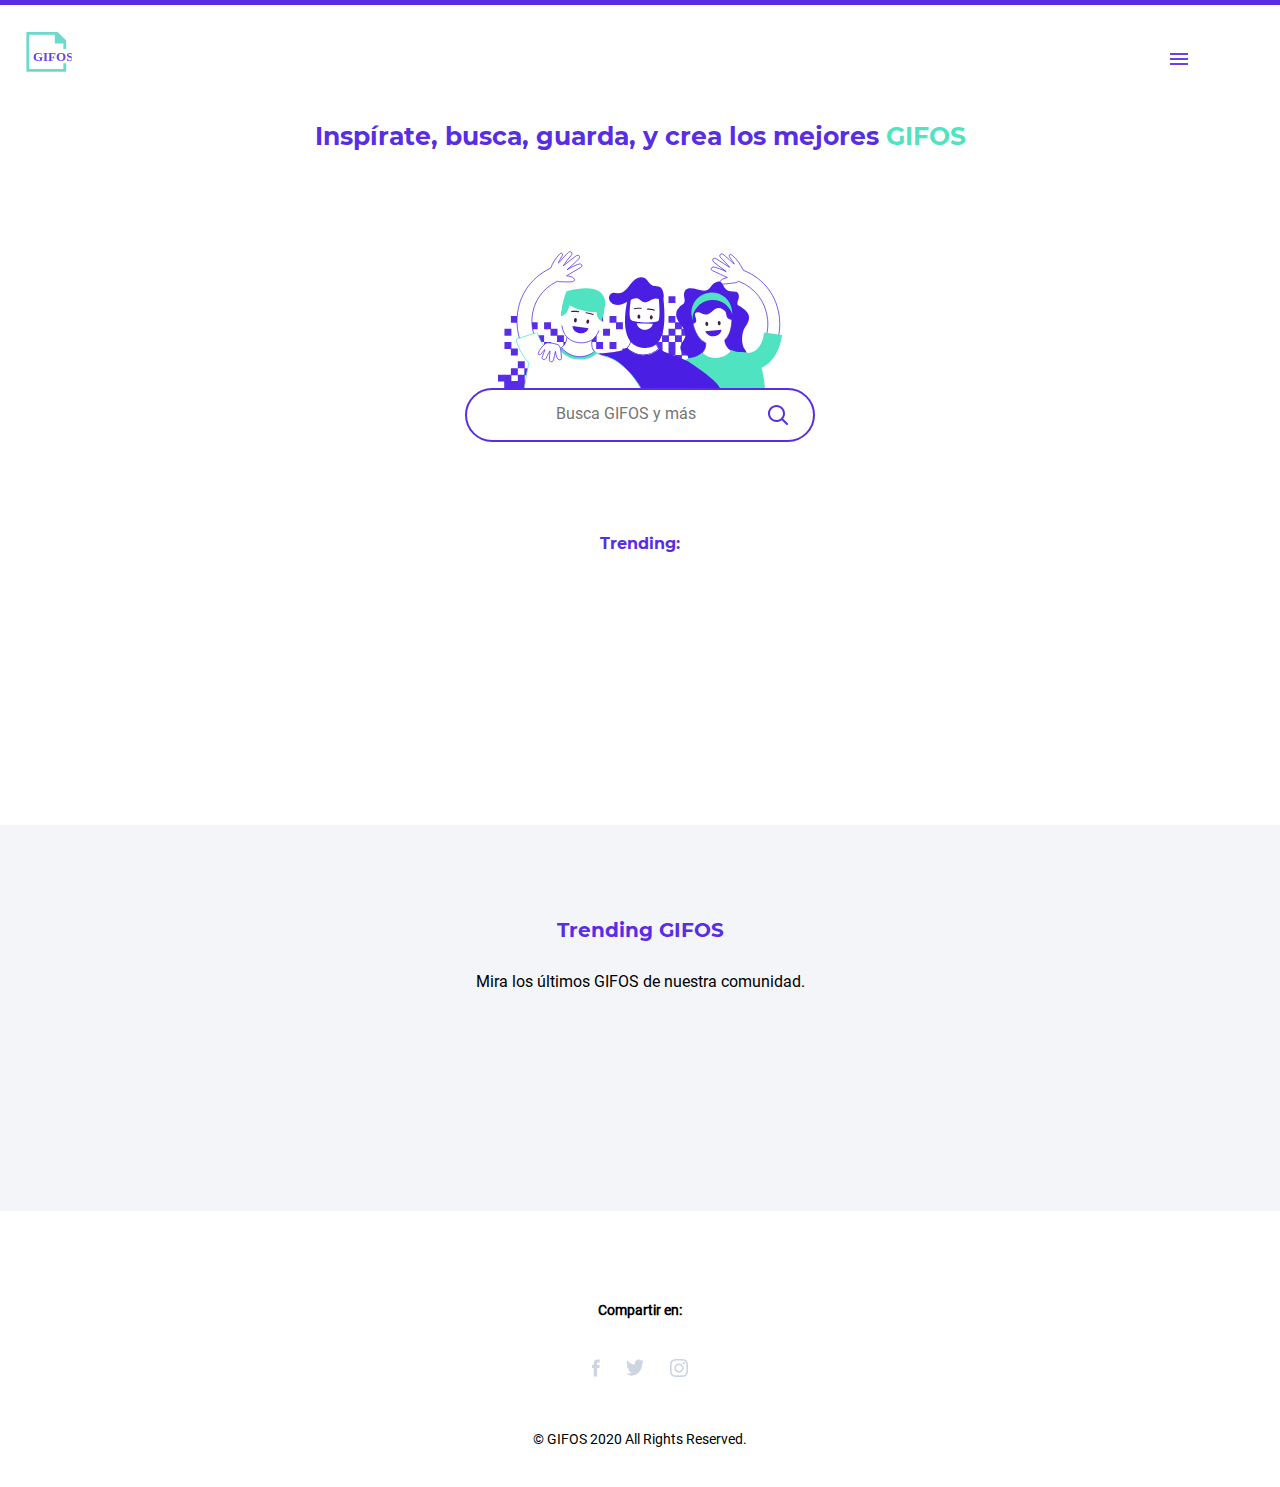
==== commit 44764d62: "ADD" ====
--- a/index.html
+++ b/index.html
@@ -87,19 +87,20 @@
                 </section>
             </form>
 
-            <section class="trending light-mode-2">
+            <section class="trending light-mode-2" id="trending">
                 <h2 class="h2-trend">Trending:</h2>
                 <p class="p-trend light-mode-2" id="p-trend-id"></p>
             </section>
+            <section class="gifos-not-found" id="gifos-not-found">
+                <h2 class="result-found" id="result-found">Resultado no encontrado</h2>
+                <img src="./assets/images/icon-busqueda-sin-resultado.svg" alt="" class="search-not-found" id="search-not-found">
+                <p class="p-result-not-found" id="p-result-not-found">Intenta con otra búsqueda.</p>
+            </section>
 
-            <section class="gifs-search-section-full" id="gifs-search-section">
-                <section class="gifos-not-found" id="gifos-not-found">
-                    <h2>Resultado no encontrado</h2>
-                    <img src="./assets/images/icon-busqueda-sin-resultado.svg" alt="" class="search-not-found" id="search-not-found">
-
-                </section>
+            <section class="gifs-search-section-full" id="gifs-search-section">                
                 <div id="gifs-search-container"></div>
                 <img src="./assets/images/CTA-ver-mas.svg" alt="Buscar más" id="search-more" class="search-more-btn" >
+
             </section>
 
         </section>
--- a/styles/style.css
+++ b/styles/style.css
@@ -911,6 +911,45 @@
   grid-area: 1/2/2/3;
 }
 
+.gifos-not-found {
+  display: -ms-grid;
+  display: grid;
+  justify-items: center;
+  -webkit-box-align: center;
+      -ms-flex-align: center;
+          align-items: center;
+}
+
+.trending {
+  justify-items: center;
+  -webkit-box-align: center;
+      -ms-flex-align: center;
+          align-items: center;
+}
+
+.result-found {
+  display: none;
+  margin: 1.5rem;
+  font-family: "Montserrat-Bold";
+  font-size: 30px;
+  color: #572EE5;
+  text-align: center;
+  line-height: 30px;
+}
+
+.search-not-found {
+  display: none;
+}
+
+.p-result-not-found {
+  display: none;
+  font-family: "Montserrat-Bold";
+  font-size: 22px;
+  color: #50E3C2;
+  text-align: center;
+  line-height: 25px;
+}
+
 .img-full-size-mode {
   -ms-grid-row: 2;
   -ms-grid-row-span: 3;
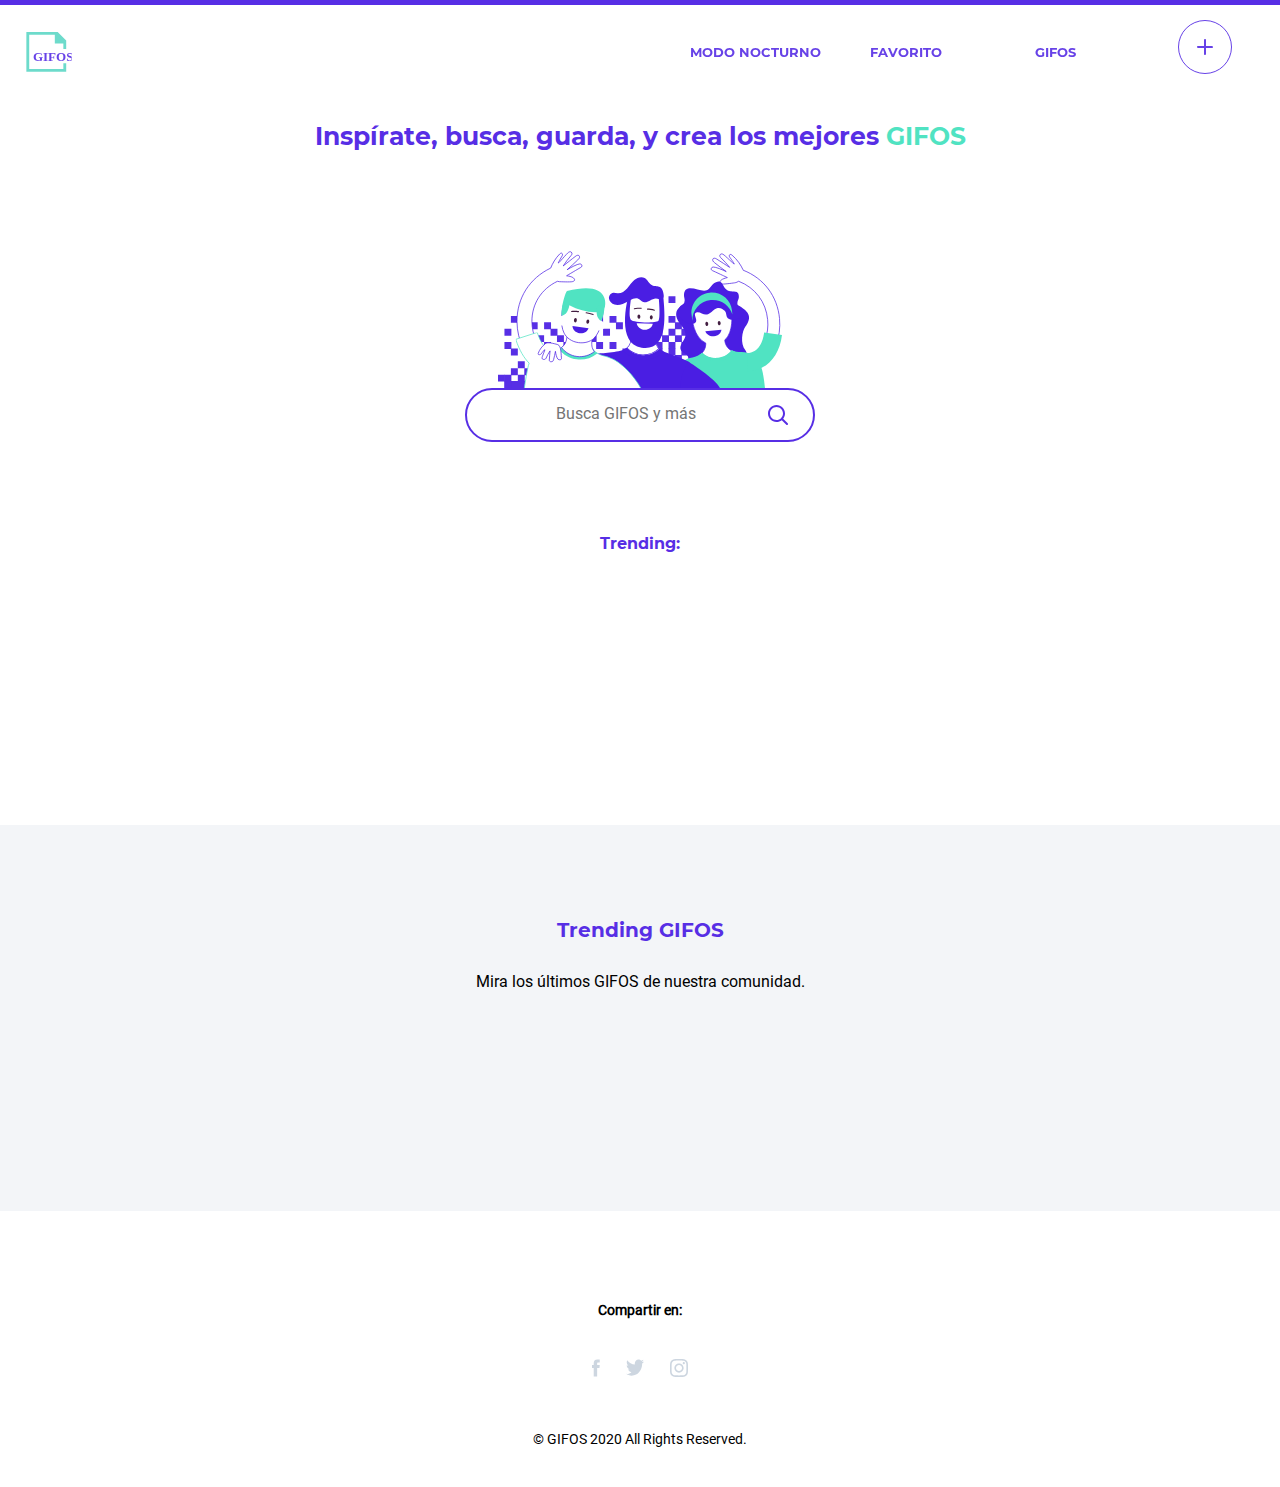
==== commit 145e970c: "fis nav" ====
--- a/index.html
+++ b/index.html
@@ -25,30 +25,30 @@
         
         <img src="./assets/images/logo-mobile.svg" alt="logo" class="logo">
 
-        <nav>
+        <nav class="nav_section">
             <ul class="light-mode-1 navbar_menu">
                 <li>
                     <div class="nav-noct" id="dark-mode" >MODO NOCTURNO</div>
                 </li>
-                <li>
+                <li class="nav-div">
                     <div class="nav-div1"></div>
                 </li>                
                 <li class="nav-fav">
                     <a href="./pages/favorites.html">FAVORITO</a>
                 </li>
-                <li>
+                <li class="nav-div">
                     <div class="nav-div2"></div>
                 </li>                
                 <li>
                     <a href="./pages/myGifs.html" class="nav-gif">GIFOS</a>
                 </li>
-                <li>
+                <li class="nav-div">
                     <div class="nav-div3"></div>
                 </li>                
                 <li>
                     <a href="./pages/createGif.html" class="nav-crea"><img src="./assets/images/button-crear-gifo.svg" alt="create_gifo"></a>
                 </li>
-                <li>
+                <li class="nav-div">
                     <div class="nav-div4"></div>
                 </li>                
             </ul>            
--- a/styles/style.css
+++ b/styles/style.css
@@ -599,12 +599,12 @@
   opacity: 0.9;
 }
 
-.nav {
-  -ms-grid-column: 2;
-      grid-column-start: 2;
-  grid-row-end: 3;
-}
-
+/*
+.nav {
+  grid-column-start: 2;
+  grid-row-end: 3;
+}
+*/
 .logo {
   z-index: 1;
   -ms-flex-item-align: center;
@@ -1095,6 +1095,158 @@
 
 .p-footer {
   margin-bottom: 3%;
+}
+
+@media screen and (min-width: 900px) {
+  header.header nav.nav_section ul.navbar_menu {
+    background: #FFFFFF;
+  }
+  header.header nav.nav_section ul.navbar_menu li div, header.header nav.nav_section ul.navbar_menu li a {
+    font-family: "Montserrat-Bold";
+    font-size: 13px;
+    color: #572EE5;
+    letter-spacing: 0;
+    text-align: center;
+  }
+  .nav_section {
+    display: -ms-grid;
+    display: grid;
+    justify-items: flex-end;
+  }
+  .navbar_menu {
+    display: -ms-grid;
+    display: grid;
+    -ms-grid-columns: (25%)[4];
+        grid-template-columns: repeat(4, 25%);
+    -ms-grid-rows: 100%;
+        grid-template-rows: 100%;
+    height: 100%;
+    width: 52%;
+    -webkit-box-orient: horizontal;
+    -webkit-box-direction: normal;
+        -ms-flex-direction: row;
+            flex-direction: row;
+    background: #FFFFFF;
+  }
+  .nav-div1,
+  .nav-div2,
+  .nav-div3,
+  .nav-div4 {
+    display: none;
+    -ms-grid-row: 1;
+    -ms-grid-row-span: 1;
+    -ms-grid-column: 1;
+    -ms-grid-column-span: 1;
+    grid-area: 1/1/2/2;
+  }
+  .nav-div {
+    display: none;
+  }
+  .nav-noct {
+    -ms-grid-row: 1;
+    -ms-grid-row-span: 1;
+    -ms-grid-column: 1;
+    -ms-grid-column-span: 1;
+    grid-area: 1/1/2/2;
+  }
+  .nav-fav {
+    -ms-grid-row: 1;
+    -ms-grid-row-span: 1;
+    -ms-grid-column: 2;
+    -ms-grid-column-span: 1;
+    grid-area: 1/2/2/3;
+  }
+  .nav-gif {
+    -ms-grid-row: 1;
+    -ms-grid-row-span: 1;
+    -ms-grid-column: 3;
+    -ms-grid-column-span: 1;
+    grid-area: 1/3/2/4;
+  }
+  .nav-crea {
+    -ms-grid-row: 1;
+    -ms-grid-row-span: 1;
+    -ms-grid-column: 4;
+    -ms-grid-column-span: 1;
+    grid-area: 1/4/2/5;
+  }
+  .menu {
+    display: none;
+  }
+  #btn-nav {
+    display: none;
+  }
+  .header {
+    -ms-grid-columns: 10% 90%;
+        grid-template-columns: 10% 90%;
+    -ms-grid-rows: 100%;
+        grid-template-rows: 100%;
+  }
+  /*
+
+.header {
+  display: grid;
+  flex-direction: column;
+  grid-template-columns: auto;
+  grid-template-rows: 100%auto auto;
+  width: 100%;
+  position: sticky;
+  top: 0.0001%;
+  height: 5.94rem;
+  z-index: 2;
+  background: $bg-secondary;
+  opacity: 0.9;
+}
+
+    .header {
+        grid-template-columns: 52% 48%;
+    }
+
+
+
+
+
+    .logo{
+        margin-left: 6.25rem;
+        width: 2.25rem;
+        
+    }
+    #btn-nav {
+        display: none;
+    }
+
+    .navbar {
+        display: grid;
+        grid-template-columns: auto;
+        flex-direction: row;
+        background: #FFFFFF;
+
+    }
+    
+
+
+    .menu_items{
+        width: 100%;
+        height: 100%;
+        background: #FFFFFF;
+        justify-content: space-evenly;
+        display: flex;
+        flex-direction: row;
+        color: #060A24;
+      }
+
+      header.header nav.navbar div.menu-space li.menu-li a{
+        color: #060A24;
+      }
+
+
+      .menu-space{
+          
+        margin: 1.63rem;
+        overflow: hidden;
+        margin-right: 1rem;
+    
+    }*/
 }
 
 /*.checkbox {
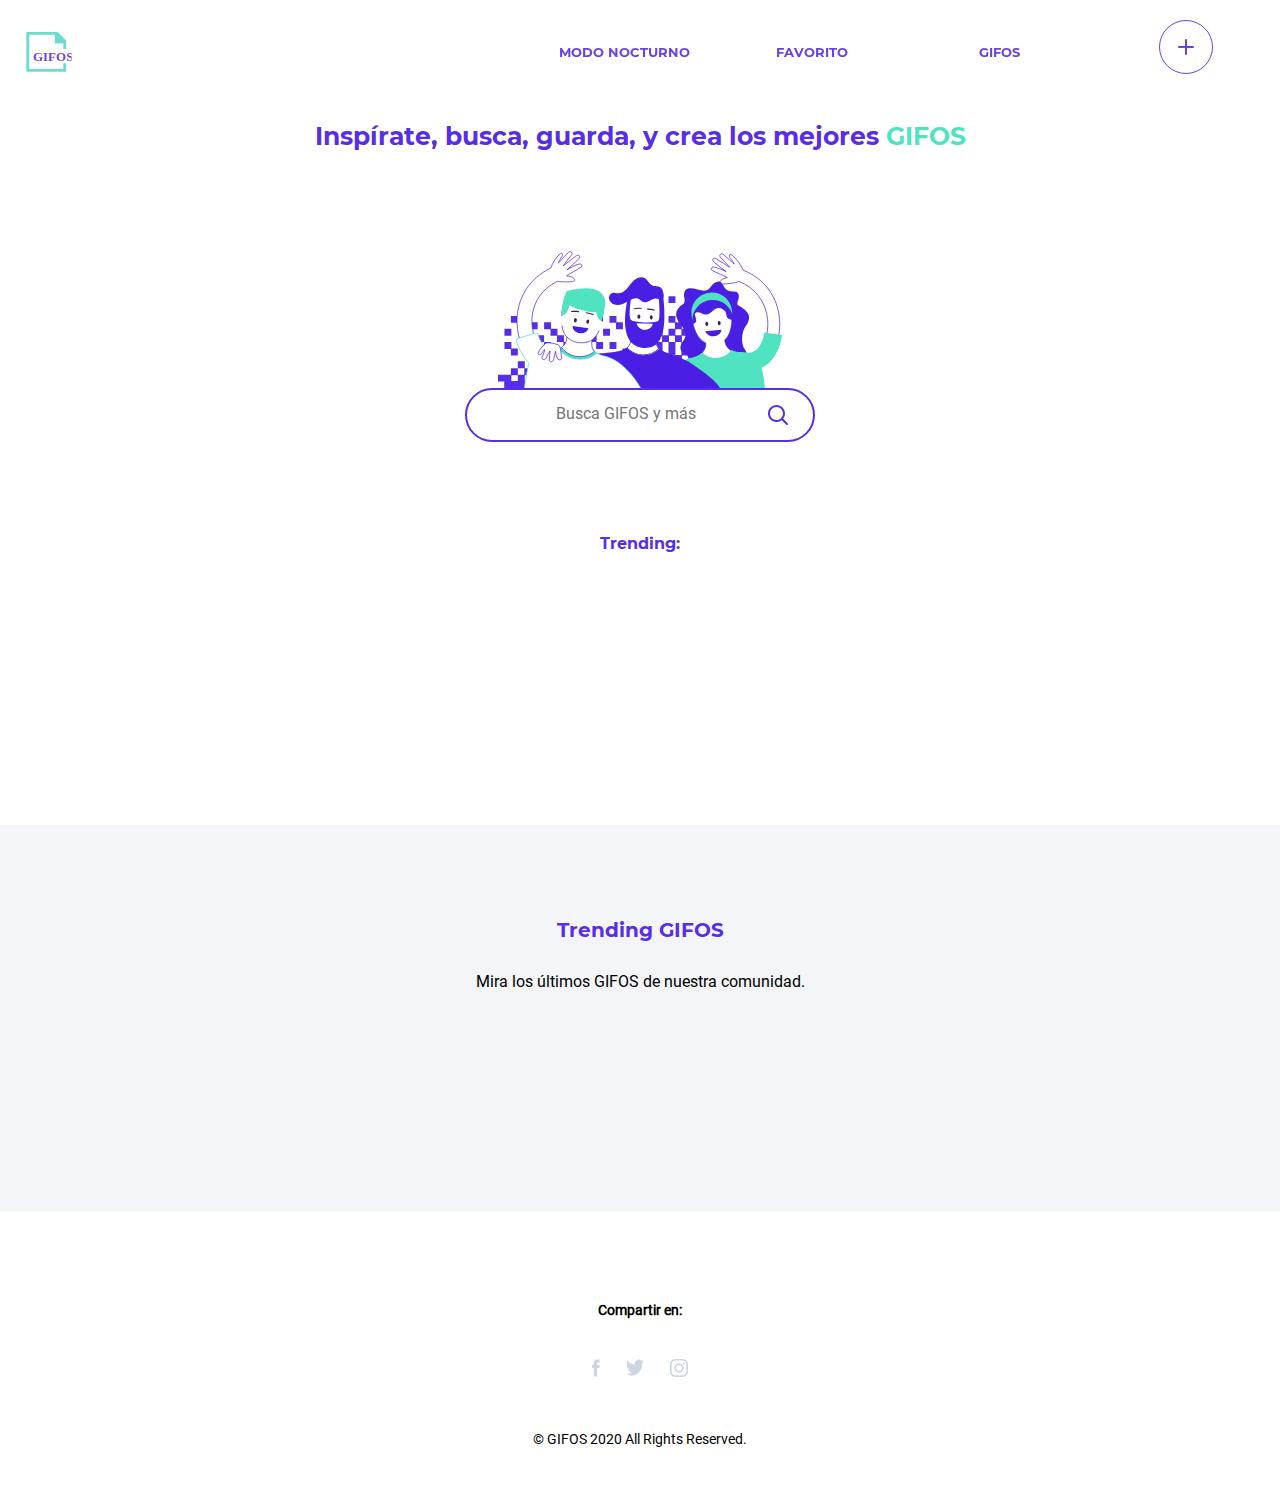
==== commit 15b1a3dd: "fix" ====
--- a/index.html
+++ b/index.html
@@ -26,7 +26,7 @@
         <img src="./assets/images/logo-mobile.svg" alt="logo" class="logo">
 
         <nav class="nav_section">
-            <ul class="light-mode-1 navbar_menu">
+            <ul class="light-mode-1 navbar_menu" id="nav-desktop">
                 <li>
                     <div class="nav-noct" id="dark-mode" >MODO NOCTURNO</div>
                 </li>
--- a/styles/style.css
+++ b/styles/style.css
@@ -496,7 +496,6 @@
 ul.navbar_menu li a, ul.navbar_menu li div {
   font-family: "Montserrat-SemiBold";
   font-size: 15px;
-  color: #ffffff;
   text-align: center;
   line-height: 30px;
 }
@@ -1097,14 +1096,31 @@
   margin-bottom: 3%;
 }
 
+@media screen and (max-width: 900px) {
+  .dark-mode-1 {
+    background: #000000;
+  }
+  .light-mode-1 {
+    background: #572ee5;
+  }
+  ul.dark-mode-1 li a {
+    color: #ffffff;
+  }
+  ul.dark-mode-1 li div {
+    color: #ffffff;
+  }
+  ul.light-mode-1 li div {
+    color: #ffffff;
+  }
+  ul.light-mode-1 li a {
+    color: #ffffff;
+  }
+}
+
 @media screen and (min-width: 900px) {
-  header.header nav.nav_section ul.navbar_menu {
-    background: #FFFFFF;
-  }
   header.header nav.nav_section ul.navbar_menu li div, header.header nav.nav_section ul.navbar_menu li a {
     font-family: "Montserrat-Bold";
     font-size: 13px;
-    color: #572EE5;
     letter-spacing: 0;
     text-align: center;
   }
@@ -1121,7 +1137,7 @@
     -ms-grid-rows: 100%;
         grid-template-rows: 100%;
     height: 100%;
-    width: 52%;
+    width: 65%;
     -webkit-box-orient: horizontal;
     -webkit-box-direction: normal;
         -ms-flex-direction: row;
@@ -1183,70 +1199,34 @@
         grid-template-rows: 100%;
   }
   /*
-
-.header {
-  display: grid;
-  flex-direction: column;
-  grid-template-columns: auto;
-  grid-template-rows: 100%auto auto;
-  width: 100%;
-  position: sticky;
-  top: 0.0001%;
-  height: 5.94rem;
-  z-index: 2;
-  background: $bg-secondary;
-  opacity: 0.9;
-}
-
-    .header {
-        grid-template-columns: 52% 48%;
-    }
-
-
-
-
-
-    .logo{
-        margin-left: 6.25rem;
-        width: 2.25rem;
-        
-    }
-    #btn-nav {
-        display: none;
-    }
-
-    .navbar {
-        display: grid;
-        grid-template-columns: auto;
-        flex-direction: row;
-        background: #FFFFFF;
-
-    }
-    
-
-
-    .menu_items{
-        width: 100%;
-        height: 100%;
-        background: #FFFFFF;
-        justify-content: space-evenly;
-        display: flex;
-        flex-direction: row;
-        color: #060A24;
-      }
-
-      header.header nav.navbar div.menu-space li.menu-li a{
-        color: #060A24;
-      }
-
-
-      .menu-space{
-          
-        margin: 1.63rem;
-        overflow: hidden;
-        margin-right: 1rem;
-    
+    .nav-desktop {
+        background: #37383C;  
+        color: $font-color2;        
     }*/
+  .dark-mode-1 {
+    background: #37383C;
+    color: #ffffff;
+  }
+  .light-mode-1 {
+    background: #FFFFFF;
+    color: #572ee5;
+  }
+  ul.dark-mode-1 li a {
+    background: #37383C;
+    color: #ffffff;
+  }
+  ul.light-mode-1 li div {
+    background: #FFFFFF;
+    color: #572ee5;
+  }
+  ul.dark-mode-1 li div {
+    background: #37383C;
+    color: #ffffff;
+  }
+  ul.light-mode-1 li a {
+    background: #FFFFFF;
+    color: #572ee5;
+  }
 }
 
 /*.checkbox {
@@ -1773,14 +1753,14 @@
   display: none;
 }
 
-.dark-mode-1 {
-  background: #000000;
+/*.dark-mode-1 {
+    background: $bg-color-1-dm ; 
+    
 }
 
 .light-mode-1 {
-  background: #572ee5;
-}
-
+    background: $bg-color-1-lm ;     
+}*/
 .dark-mode-2 {
   background: #37383C;
   color: #ffffff;
